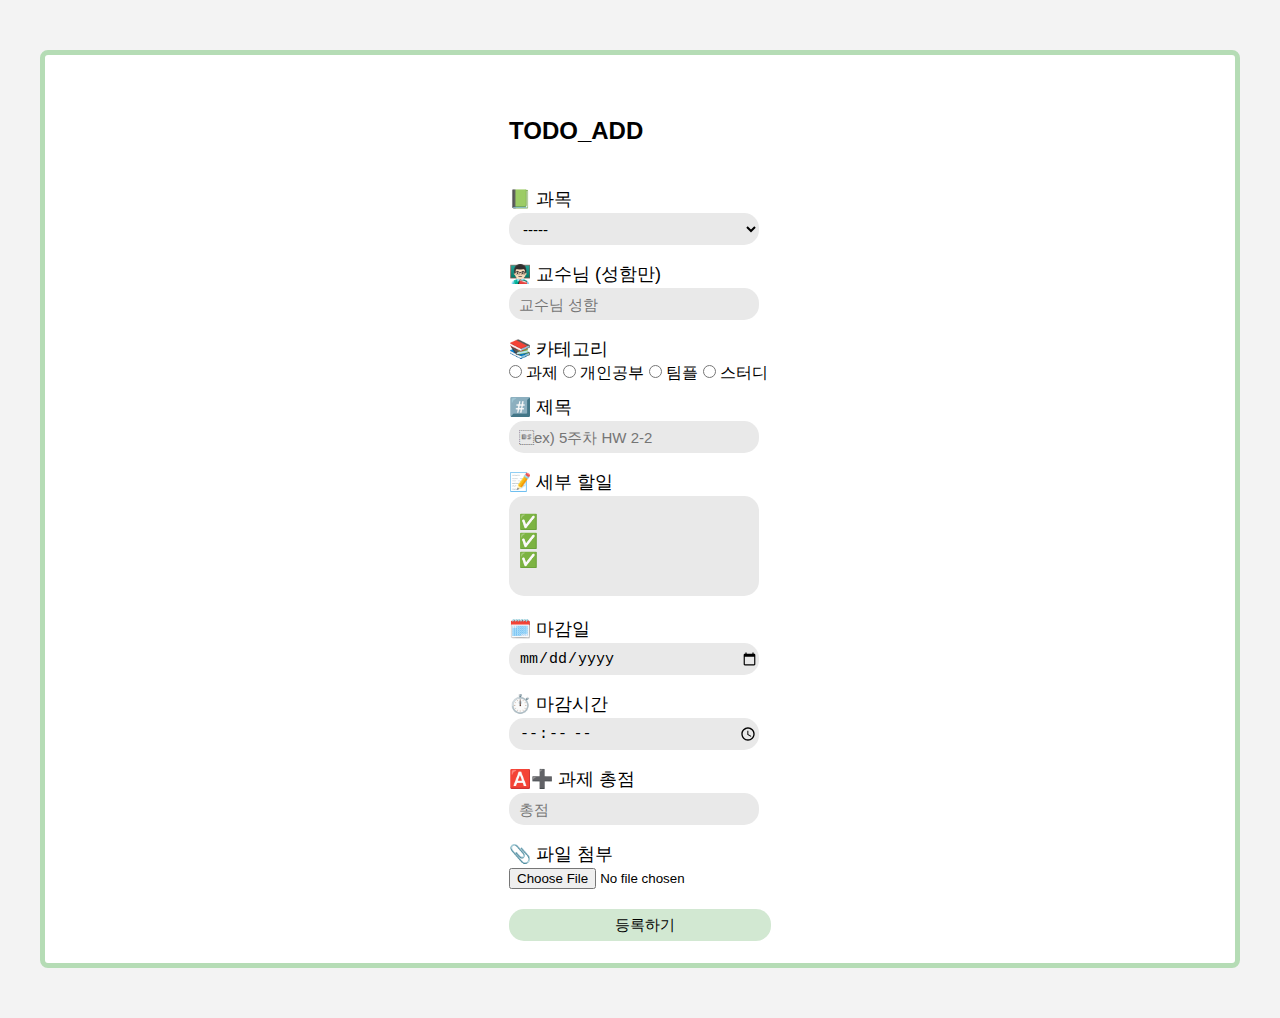
==== add.htm @ 97ac651e "add" ====
<!DOCTYPE html>
<html lang="en">
<head>
    <meta charset="UTF-8">
    <meta name="viewport" content="width=device-width, initial-scale=1.0">
    <title>ToDoList</title>
    <link rel="stylesheet" type="text/css" href="my.css"> <!-- CSS 파일 분리 -->
    <link rel="preconnect" href="https://fonts.googleapis.com">
<link rel="preconnect" href="https://fonts.gstatic.com" crossorigin>
<link rel="preconnect" href="https://fonts.googleapis.com">
<link rel="preconnect" href="https://fonts.gstatic.com" crossorigin>
<link href="https://fonts.googleapis.com/css2?family=Jua&family=Noto+Serif+KR:wght@200..900&display=swap" rel="stylesheet"></head>

<body>

    <div class="container">
    <form action="index.htm" method="get">
        <table>
            <tr>
                <td><h2>TODO_ADD</h2></td>
            </tr>

            <!--카테고리 선택-->
            <tr><td class="what">📗 과목</td></tr>
            <tr>
                <td>
                    <select id="subject" class="text">
                        <option>-----</option>
                        <optgroup label="[전공]">
                            <option>🧑🏻‍💻 오픈소스 스튜디오</option>
                            <option>💻 컴퓨터 구조</option>
                            <option>🖥️ 컴퓨터 비전</option>
                            <option>🧑🏻‍💻 웹 서비스 개발</option>
                            <option>📚 이산수학</option>
                        </optgroup>
                        <optgroup label="[교양]">
                            <option>✝️ 기독교 변증학</option>
                            <option>♾️ Calculus2</option>
                        </optgroup>
                    </select>
                </td>
            </tr>

            <!--교수님 입력받기-->
            <tr><td class="what">👨🏻‍🏫 교수님 (성함만)</td></tr>
            <tr>
                <td>
                    <input type="text" placeholder="교수님 성함" class="text" id="professor">
                </td>
            </tr>

            <tr><td class="what">📚 카테고리</td></tr>
            <tr>
                <td>
                    <input type="radio" class="radio" value="assignment"> 과제
                    <input type="radio" class="radio" value="study_alone"> 개인공부
                    <input type="radio" class="radio" value="team"> 팀플
                    <input type="radio" class="radio" value="study"> 스터디
                </td>
            </tr>

        <!--투두 제목-->
        <tr><td class="what">#️⃣ 제목</td></tr>
        <tr>
            <td>
                <input type="text" placeholder="ex) 5주차 HW 2-2"class="text">
            </td>
        </tr>

        <tr><td class="what">📝 세부 할일</td></tr>
        <tr>
            <td>
                <textarea class="textarea" id="task" rows="4" cols="50">

✅ 
✅ 
✅ 
               </textarea>
            </td>
        </tr>
        


    
            <!--수행완료(마감일) 입력받기-->
            <tr><td class="what">🗓️ 마감일</td></tr>
            <tr>
                <td>
                    <input type="date" class="text" id="dueDate">
                </td>
            </tr>

            <!--수행완료(마감일) 입력받기-->
            <tr><td class="what">⏱️ 마감시간</td></tr>
            <tr>
                <td>
                    <input type="time" class="text" id="dueDate">
                </td>
            </tr>

            <!--과제 총점 입력받기 (선택사항)-->
            <tr><td class="what">🅰️➕ 과제 총점</td></tr>
            <tr>
                <td>
                    <input type="number" placeholder="총점" class="text" id="totalScore">
                </td>
            </tr>

            <tr><td class="what">📎 파일 첨부 </td></tr>
            <tr>
                <td>
                    <input type="file" class="file">
                </td>
            </tr>

            <!--등록 버튼-->
            <tr>
                <td>
                    <input type="submit" value="등록하기" class="btn" onclick="validateTask()">
                </td>
            </tr>
           
        </table>
        </form>
    </div>

        <!-- JavaScript: 입력 유효성 검사 -->
        <script>
            function validateTask() {
                var category = document.getElementById("category").value;
                var subject = document.getElementById("subject").value;
                var professor = document.getElementById("professor").value;
                var task = document.getElementById("task").value;
                var startDate = document.getElementById("startDate").value;
                var dueDate = document.getElementById("dueDate").value;

                if (category === "-----") {
                    alert("카테고리를 선택하세요.");
                    return false;
                } else if (subject === "") {
                    alert("과목을 입력하세요.");
                    return false;
                } else if (professor === "") {
                    alert("교수님 성함을 입력하세요.");
                    return false;
                } else if (task === "") {
                    alert("세부 할일을 입력하세요.");
                    return false;
                } else if (startDate === "") {
                    alert("시작 날짜를 입력하세요.");
                    return false;
                } else if (dueDate === "") {
                    alert("마감일을 입력하세요.");
                    return false;
                } else {
                    alert("성공적으로 투두리스트가 등록되었습니다.");
                    return true;
                }
            }
        </script>
    </form>
</body>
</html>
---- my.css ----
table {
    width: auto;
    height: auto;
    margin: auto;
}

.text {
    width: 250px;
    height: 32px;
    font-size: 15px;
    border: 0;
    border-radius: 15px;
    outline: none;
    padding-left: 10px;
    background-color: rgb(233, 233, 233);
    margin-bottom: 15px;
}

.textarea {
    width: 250px;
    height: 100px;
    font-size: 15px;
    border: 0;
    border-radius: 15px;
    outline: none;
    padding-left: 10px;
    background-color: rgb(233, 233, 233);
    resize: none; 
    margin-bottom: 15px;
}
.radio {
    margin-bottom: 15px;
    font-family: "IBM Plex Sans KR", sans-serif;
    font-weight: 100;
    font-style: normal;
}

.what {
    font-family: "IBM Plex Sans KR", sans-serif;
    font-weight: 100;
    font-style: normal;
    font-size: 18px;
    margin-bottom: 20px;
}
.file {
    font-family: "IBM Plex Sans KR", sans-serif;
    font-weight: 400;

}
select {
    width: auto;
    height: 32px;
    font-size: 15px;
    border: 1;
    border-color: lightgray;
    border-radius: 15px;
    outline: none;
    padding-left: 10px;
}
/* 등록하기 버튼 */
.btn {   
    margin-top: 18px;
    width: 262px;
    height: 32px;
    font-size: 15px;
    border: 0;
    border-radius: 15px;
    outline: none;
    padding-left: 10px;
    background-color: #d2e8d2;

}

.btn:hover{
    background-color: #83b783;
}



* {
    box-sizing: border-box;
    margin: 0;
    padding: 0;
}

body {
    font-family:Verdana, Geneva, Tahoma, sans-serif;
    background-color: #f3f3f3;
}

h1 {
    text-align: center;
    color: #000000;
    margin-bottom: 20px;
}

a {
    text-decoration: none;
    color : #4a8c4a;

}
.add-task {
    display: flex;  
    justify-content: center; 
    margin-bottom: 20px;
}

.add-task-btn {
    flex: 1 1 calc(100% - 20px); 
    padding: 10px;
    background-color: #d2e8d2;
    border: none;
    border-radius: 4px;
    cursor: pointer;
    text-align: center;
}

.add-task-btn:hover { 
    background-color: #83b783;
}

@media only screen and (min-width: 600px) and (max-width: 800px) {
    .add-task-btn {
        flex: 1 1 calc(50% - 20px);  /* 600px~800px 화면에서 버튼을 50% 너비로 설정 */
    }
}

@media only screen and (min-width: 800px) and (max-width: 1200px) {
    .add-task-btn {
        flex: 1 1 calc(33.33% - 20px);  /* 800px~1200px 화면에서 버튼을 33.33% 너비로 설정 */
    }
}

@media only screen and (min-width: 1200px) and (max-width: 1600px) {
    .add-task-btn {
        flex: 1 1 calc(33.33% - 20px);  /* 1200px~1600px 화면에서 버튼을 33.33% 너비로 설정 */
    }
}

@media only screen and (min-width: 1600px) {
    .add-task-btn {
        flex: 1 1 calc(24% - 20px);  /* 1600px 이상 화면에서 버튼을 24% 너비로 설정 */
    }
}


.add-task-btn span {
    font-weight: bold;
    font-size: 20px;
    
}

h2 {
    color: #000000;
    margin-top: 40px;
    margin-bottom: 40px;
}

.tasks {
    display: flex;
    flex-wrap: wrap;  
    gap: 10px;  
    

}

.task {
    font-family: "IBM Plex Sans KR", sans-serif;
    font-weight: 100;
    font-style: normal;
    font-size: 18px;
    margin-bottom: 20px;

    background-color: #edf8ed;
    border: 1px solid #cde8c1;
    padding: 30px;
    border-radius: 4px;
    flex: 1 1 calc(100% - 20px);  /* 기본적으로 한 줄에 한 개 */
}

.task ul {
    list-style-type: none;  
    padding-left: 0;  
}

@media only screen and (min-width: 600px) and (max-width: 800px) {
    .task {
        flex: 1 1 calc(50% - 20px);  /* 2열로 구성: 너비를 50% - 간격으로 설정 */
    }
}
@media only screen and (min-width: 800px) and (max-width: 1200px) {
    .task {
        flex: 1 1 calc(33.33% - 20px);  
    }
}
@media only screen and (min-width: 1200px) and (max-width: 1600px) {
    .task {
        flex: 1 1 calc(33.33% - 20px);  
    }
}
@media only screen and (min-width: 1600px) {
    .task {
        flex: 1 1 calc(24% - 20px);  
    }
}

h3 {
    margin-bottom: 5px;
    color: #4a8c4a;
}

.date {
    color: #a0a0a0;
    font-size: 12px;
    margin-bottom: 10px;
}
.time {
    color: #a0a0a0;
    font-size: 12px;
    margin-bottom: 10px;
}
.task-actions {
    display: flex;
    justify-content: flex-end;
    gap: 10px;
}

.edit-btn, .delete-btn {
    background: none;
    border: none;
    cursor: pointer;
    font-size: 17px;
}

.container {
    width: 100%;
    max-width: 1200px;  
    margin: 50px auto;  
    padding: 20px 30px;  
    background-color: #ffffff;
    border: 5px solid #b5dcb5;
    border-radius: 8px;
}


.action-btns {
    display: flex;
    justify-content: flex-start;
    gap: 10px;
    margin-bottom: 15px;
}

.action-btns button { 
    background: none;
    border: none;
    font-size: 16px;
    cursor: pointer;
    padding-top: 50px;
    margin-left: 10px;
    
}

.action-btns button:hover {
    transform: scale(1.2); 
}

.task {
    margin-top: 50px; 
}
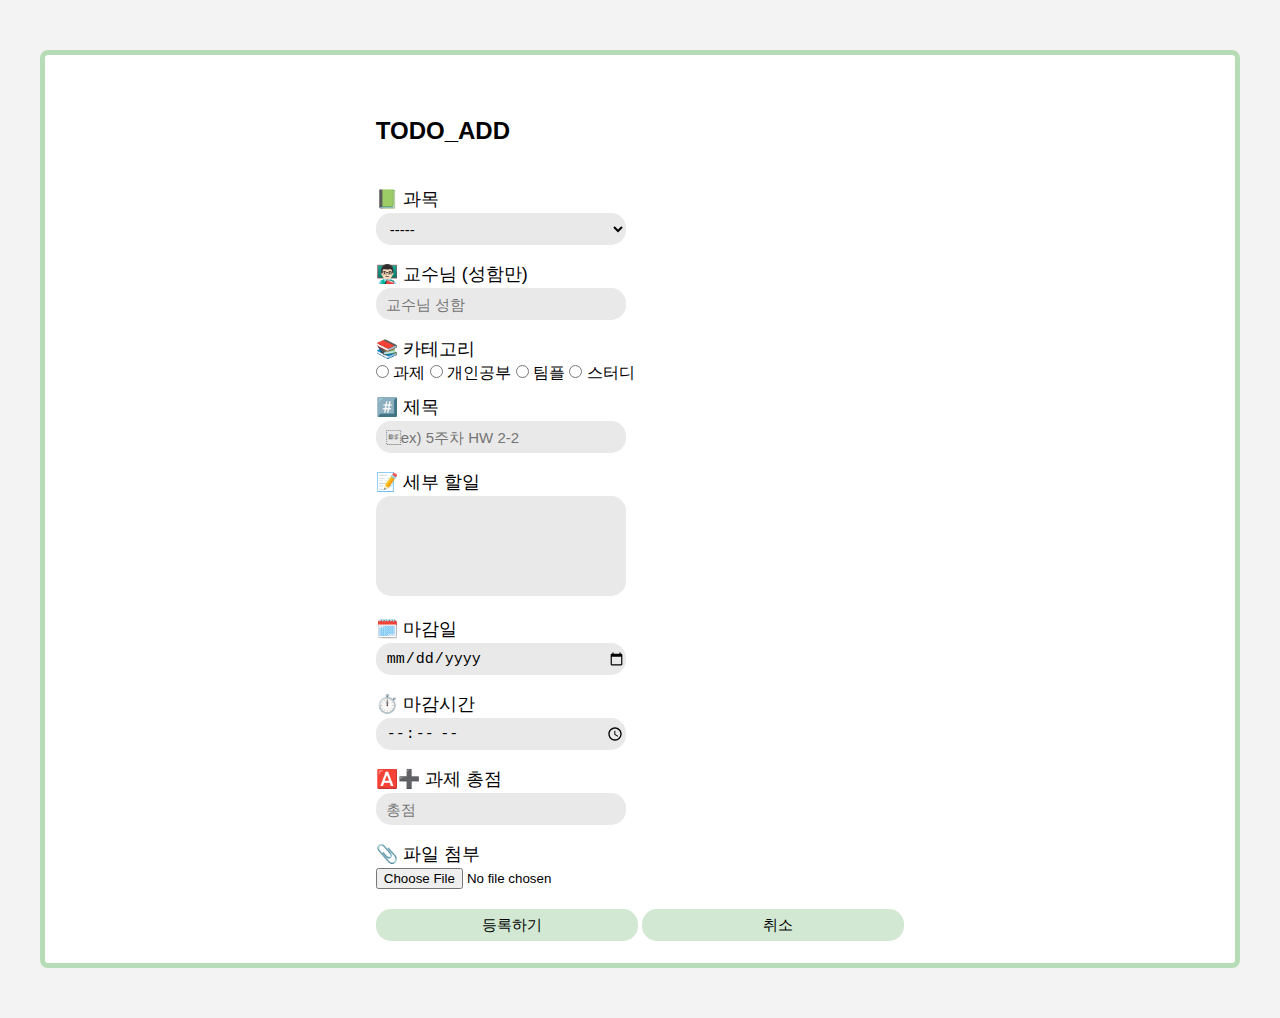
==== commit 94db22a7: "edit" ====
--- a/add.htm
+++ b/add.htm
@@ -6,158 +6,155 @@
     <title>ToDoList</title>
     <link rel="stylesheet" type="text/css" href="my.css"> <!-- CSS 파일 분리 -->
     <link rel="preconnect" href="https://fonts.googleapis.com">
-<link rel="preconnect" href="https://fonts.gstatic.com" crossorigin>
-<link rel="preconnect" href="https://fonts.googleapis.com">
-<link rel="preconnect" href="https://fonts.gstatic.com" crossorigin>
-<link href="https://fonts.googleapis.com/css2?family=Jua&family=Noto+Serif+KR:wght@200..900&display=swap" rel="stylesheet"></head>
+    <link rel="preconnect" href="https://fonts.gstatic.com" crossorigin>
+    <link href="https://fonts.googleapis.com/css2?family=Jua&family=Noto+Serif+KR:wght@200..900&display=swap" rel="stylesheet">
+</head>
 
 <body>
 
     <div class="container">
-    <form action="index.htm" method="get">
-        <table>
-            <tr>
-                <td><h2>TODO_ADD</h2></td>
-            </tr>
+        <form action="index.htm" method="get" onsubmit="return validateTask();">
+            <table>
+                <tr>
+                    <td><h2>TODO_ADD</h2></td>
+                </tr>
 
-            <!--카테고리 선택-->
-            <tr><td class="what">📗 과목</td></tr>
-            <tr>
-                <td>
-                    <select id="subject" class="text">
-                        <option>-----</option>
-                        <optgroup label="[전공]">
-                            <option>🧑🏻‍💻 오픈소스 스튜디오</option>
-                            <option>💻 컴퓨터 구조</option>
-                            <option>🖥️ 컴퓨터 비전</option>
-                            <option>🧑🏻‍💻 웹 서비스 개발</option>
-                            <option>📚 이산수학</option>
-                        </optgroup>
-                        <optgroup label="[교양]">
-                            <option>✝️ 기독교 변증학</option>
-                            <option>♾️ Calculus2</option>
-                        </optgroup>
-                    </select>
-                </td>
-            </tr>
+                <!--카테고리 선택-->
+                <tr><td class="what">📗 과목</td></tr>
+                <tr>
+                    <td>
+                        <select id="subject" class="text">
+                            <option>-----</option>
+                            <optgroup label="[전공]">
+                                <option>🧑🏻‍💻 오픈소스 스튜디오</option>
+                                <option>💻 컴퓨터 구조</option>
+                                <option>🖥️ 컴퓨터 비전</option>
+                                <option>🧑🏻‍💻 웹 서비스 개발</option>
+                                <option>📚 이산수학</option>
+                            </optgroup>
+                            <optgroup label="[교양]">
+                                <option>✝️ 기독교 변증학</option>
+                                <option>♾️ Calculus2</option>
+                            </optgroup>
+                        </select>
+                    </td>
+                </tr>
 
-            <!--교수님 입력받기-->
-            <tr><td class="what">👨🏻‍🏫 교수님 (성함만)</td></tr>
-            <tr>
-                <td>
-                    <input type="text" placeholder="교수님 성함" class="text" id="professor">
-                </td>
-            </tr>
+                <!--교수님 입력받기-->
+                <tr><td class="what">👨🏻‍🏫 교수님 (성함만)</td></tr>
+                <tr>
+                    <td>
+                        <input type="text" placeholder="교수님 성함" class="text" id="professor">
+                    </td>
+                </tr>
 
-            <tr><td class="what">📚 카테고리</td></tr>
-            <tr>
-                <td>
-                    <input type="radio" class="radio" value="assignment"> 과제
-                    <input type="radio" class="radio" value="study_alone"> 개인공부
-                    <input type="radio" class="radio" value="team"> 팀플
-                    <input type="radio" class="radio" value="study"> 스터디
-                </td>
-            </tr>
+                <tr><td class="what">📚 카테고리</td></tr>
+                <tr>
+                    <td>
+                        <input type="radio" class="radio" name="category" value="assignment"> 과제
+                        <input type="radio" class="radio" name="category" value="study_alone"> 개인공부
+                        <input type="radio" class="radio" name="category" value="team"> 팀플
+                        <input type="radio" class="radio" name="category" value="study"> 스터디
+                    </td>
+                </tr>
 
-        <!--투두 제목-->
-        <tr><td class="what">#️⃣ 제목</td></tr>
-        <tr>
-            <td>
-                <input type="text" placeholder="ex) 5주차 HW 2-2"class="text">
-            </td>
-        </tr>
+                <!--투두 제목-->
+                <tr><td class="what">#️⃣ 제목</td></tr>
+                <tr>
+                    <td>
+                        <input type="text" placeholder="ex) 5주차 HW 2-2" class="text" id="title">
+                    </td>
+                </tr>
 
-        <tr><td class="what">📝 세부 할일</td></tr>
-        <tr>
-            <td>
-                <textarea class="textarea" id="task" rows="4" cols="50">
+                <tr><td class="what">📝 세부 할일</td></tr>
+                <tr>
+                    <td>
+                        <textarea class="textarea" id="task" rows="4" cols="50"></textarea>
+                    </td>
+                </tr>
 
-✅ 
-✅ 
-✅ 
-               </textarea>
-            </td>
-        </tr>
-        
+                <!--수행완료(마감일) 입력받기-->
+                <tr><td class="what">🗓️ 마감일</td></tr>
+                <tr>
+                    <td>
+                        <input type="date" class="text" id="dueDate">
+                    </td>
+                </tr>
 
+                <!--수행완료(마감시간) 입력받기-->
+                <tr><td class="what">⏱️ 마감시간</td></tr>
+                <tr>
+                    <td>
+                        <input type="time" class="text" id="dueTime">
+                    </td>
+                </tr>
 
-    
-            <!--수행완료(마감일) 입력받기-->
-            <tr><td class="what">🗓️ 마감일</td></tr>
-            <tr>
-                <td>
-                    <input type="date" class="text" id="dueDate">
-                </td>
-            </tr>
+                <!--과제 총점 입력받기 (선택사항)-->
+                <tr><td class="what">🅰️➕ 과제 총점</td></tr>
+                <tr>
+                    <td>
+                        <input type="number" placeholder="총점" class="text" id="totalScore">
+                    </td>
+                </tr>
 
-            <!--수행완료(마감일) 입력받기-->
-            <tr><td class="what">⏱️ 마감시간</td></tr>
-            <tr>
-                <td>
-                    <input type="time" class="text" id="dueDate">
-                </td>
-            </tr>
+                <tr><td class="what">📎 파일 첨부 </td></tr>
+                <tr>
+                    <td>
+                        <input type="file" class="file" id="fileAttachment">
+                    </td>
+                </tr>
 
-            <!--과제 총점 입력받기 (선택사항)-->
-            <tr><td class="what">🅰️➕ 과제 총점</td></tr>
-            <tr>
-                <td>
-                    <input type="number" placeholder="총점" class="text" id="totalScore">
-                </td>
-            </tr>
-
-            <tr><td class="what">📎 파일 첨부 </td></tr>
-            <tr>
-                <td>
-                    <input type="file" class="file">
-                </td>
-            </tr>
-
-            <!--등록 버튼-->
-            <tr>
-                <td>
-                    <input type="submit" value="등록하기" class="btn" onclick="validateTask()">
-                </td>
-            </tr>
-           
-        </table>
+                <!-- 등록 및 취소 버튼 -->
+                <tr>
+                    <td>
+                        <input type="submit" value="등록하기" class="btn">
+                        <input type="button" value="취소" class="btn" onclick="cancelTask()">
+                    </td>
+                </tr>
+            </table>
         </form>
     </div>
 
-        <!-- JavaScript: 입력 유효성 검사 -->
-        <script>
-            function validateTask() {
-                var category = document.getElementById("category").value;
-                var subject = document.getElementById("subject").value;
-                var professor = document.getElementById("professor").value;
-                var task = document.getElementById("task").value;
-                var startDate = document.getElementById("startDate").value;
-                var dueDate = document.getElementById("dueDate").value;
+    <!-- 자바스크립트: 입력 유효성 검사 및 버튼 동작 -->
+    <script>
+        function validateTask() {
+            var subject = document.getElementById("subject").value;
+            var professor = document.getElementById("professor").value;
+            var title = document.getElementById("title").value;
+            var task = document.getElementById("task").value;
+            var dueDate = document.getElementById("dueDate").value;
+            var dueTime = document.getElementById("dueTime").value;
 
-                if (category === "-----") {
-                    alert("카테고리를 선택하세요.");
-                    return false;
-                } else if (subject === "") {
-                    alert("과목을 입력하세요.");
-                    return false;
-                } else if (professor === "") {
-                    alert("교수님 성함을 입력하세요.");
-                    return false;
-                } else if (task === "") {
-                    alert("세부 할일을 입력하세요.");
-                    return false;
-                } else if (startDate === "") {
-                    alert("시작 날짜를 입력하세요.");
-                    return false;
-                } else if (dueDate === "") {
-                    alert("마감일을 입력하세요.");
-                    return false;
-                } else {
-                    alert("성공적으로 투두리스트가 등록되었습니다.");
-                    return true;
-                }
+            if (subject === "-----") {
+                alert("과목을 선택하세요.");
+                return false;
+            } else if (professor === "") {
+                alert("교수님 성함을 입력하세요.");
+                return false;
+            } else if (title === "") {
+                alert("제목을 입력하세요.");
+                return false;
+            } else if (task === "") {
+                alert("세부 할일을 입력하세요.");
+                return false;
+            } else if (dueDate === "") {
+                alert("마감일을 입력하세요.");
+                return false;
+            } else if (dueTime === "") {
+                alert("마감시간을 입력하세요.");
+                return false;
+            } else {
+                alert("게시물이 추가됩니다");
+                return true;
             }
-        </script>
-    </form>
+        }
+
+        function cancelTask() {
+            if (confirm("작성을 취소하고 목록으로 돌아가시겠습니까?")) {
+                location.href = 'index.htm';
+            }
+        }
+    </script>
+
 </body>
 </html>
